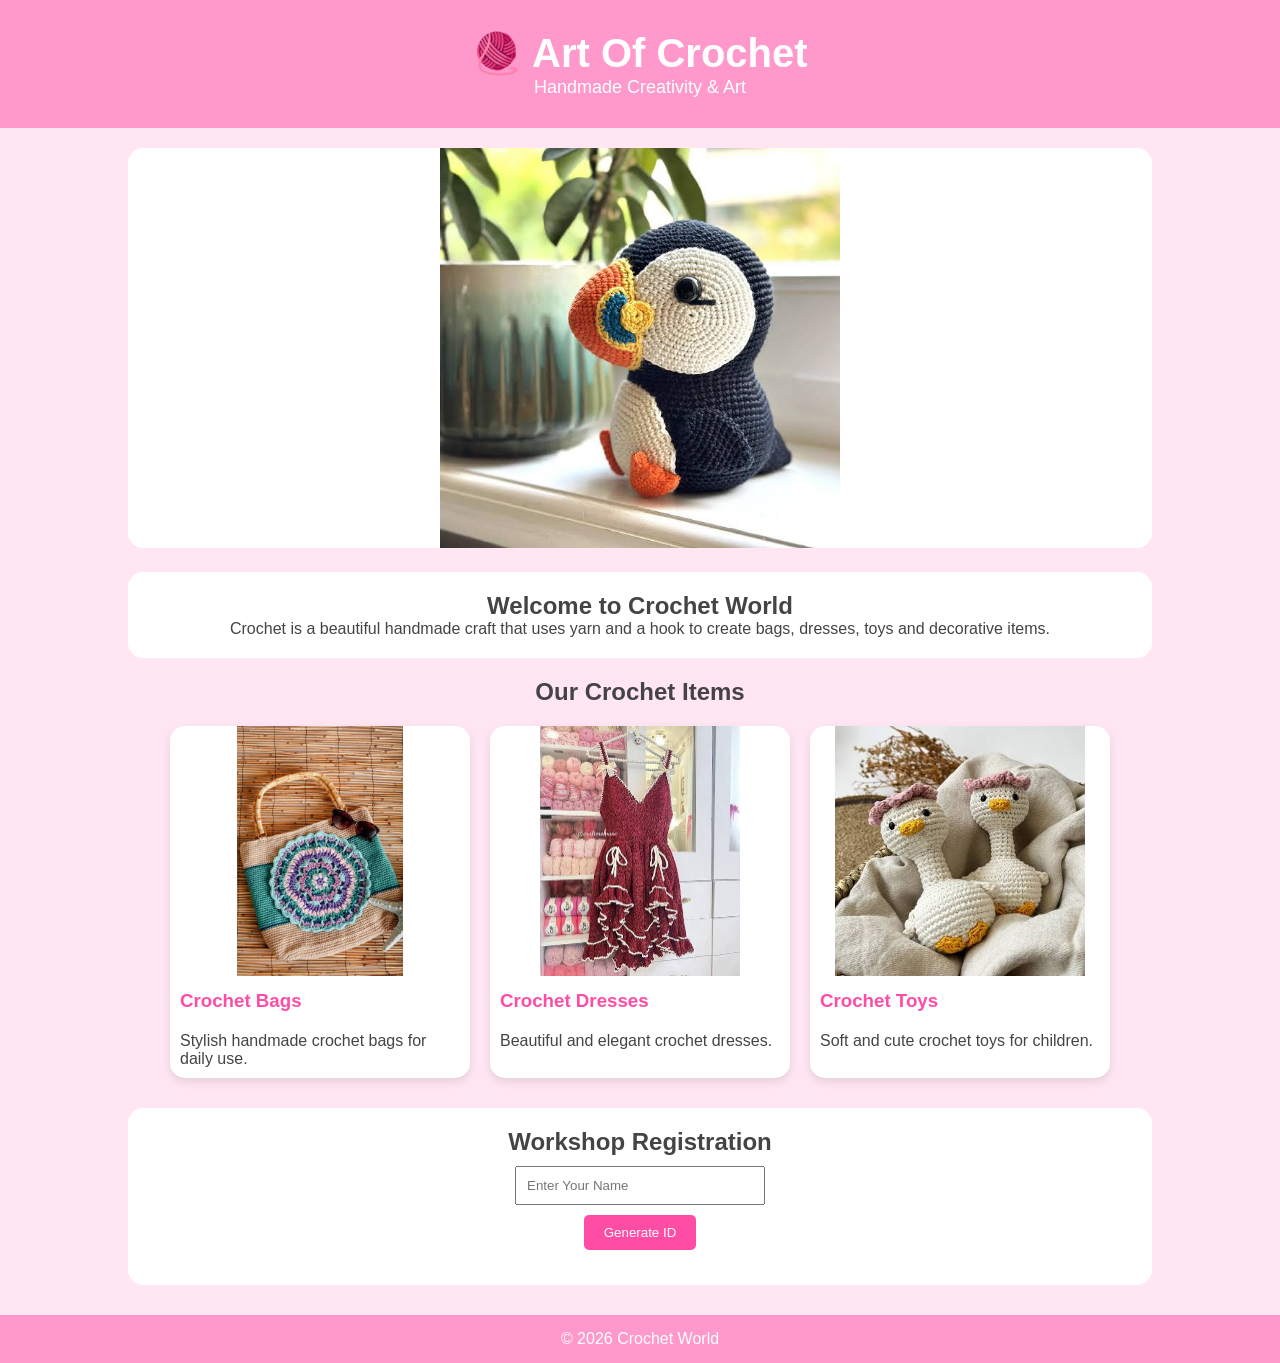
==== index.html @ 99c8f3e8 "Add files via upload" ====
<!DOCTYPE html>
<html lang="en">
<head>
<meta charset="UTF-8">
<meta name="viewport" content="width=device-width, initial-scale=1.0">
<title>Art Of Crochet</title>

<link rel="stylesheet" href="style.css">

</head>

<body>

<header>
    <h1>🧶 Art Of Crochet</h1>
    <p id="welcomeText">Handmade Creativity & Art</p>
</header>

<div class="slider">
    <img id="slide" src="slide1.jpg" alt="Crochet Image">
</div>

<section class="intro">
    <h2>Welcome to Crochet World</h2>
    <p>
        Crochet is a beautiful handmade craft that uses yarn and a hook
        to create bags, dresses, toys and decorative items.
    </p>
</section>

<section>
    <h2 class="title">Our Crochet Items</h2>

    <div class="card-container">

        <div class="card">
            <img src="bag.jpg" alt="Bag">
            <h3>Crochet Bags</h3>
            <p>Stylish handmade crochet bags for daily use.</p>
        </div>

        <div class="card">
            <img src="dress.jpg" alt="Dress">
            <h3>Crochet Dresses</h3>
            <p>Beautiful and elegant crochet dresses.</p>
        </div>

        <div class="card">
            <img src="toy.jpg" alt="Toy">
            <h3>Crochet Toys</h3>
            <p>Soft and cute crochet toys for children.</p>
        </div>

    </div>
</section>

<section class="register">

    <h2>Workshop Registration</h2>

    <input type="text" id="name" placeholder="Enter Your Name">
    <br>

    <button onclick="saveUser()">Generate ID</button>

    <p id="result"></p>

</section>

<footer>
    <p>© 2026 Crochet World</p>
</footer>

<script src="script.js"></script>

</body>
</html>
---- style.css ----
*{
    margin:0;
    padding:0;
    box-sizing:border-box;
}

body{
    font-family:Arial, sans-serif;
    background-color:#ffe6f2;
    color:#444;
}

header{
    background-color:#ff99cc;
    color:white;
    text-align:center;
    padding:30px;
}

header h1{
    font-size:40px;
}

header p{
    font-size:18px;
}

.slider{
    width:80%;
    margin:20px auto;
}

.slider img{
    width:100%;
    height:400px;
    object-fit:contain;
    background:white;
    border-radius:15px;
}

.intro{
    width:80%;
    margin:20px auto;
    background:white;
    padding:20px;
    border-radius:15px;
    text-align:center;
}

.title{
    text-align:center;
    margin-top:20px;
}

.card-container{
    display:flex;
    justify-content:center;
    gap:20px;
    flex-wrap:wrap;
    margin:20px;
}

.card{
    width:300px;
    background:white;
    border-radius:15px;
    overflow:hidden;
    box-shadow:0 4px 10px rgba(0,0,0,0.1);
}

.card img{
    width:100%;
    height:250px;
    object-fit:contain;
    background:white;
}

.card h3{
    color:#ff4da6;
    margin:10px;
}

.card p{
    padding:10px;
}

.register{
    width:80%;
    margin:30px auto;
    background:white;
    padding:20px;
    text-align:center;
    border-radius:15px;
}

.register input{
    padding:10px;
    width:250px;
    margin:10px;
}

button{
    padding:10px 20px;
    background:#ff4da6;
    color:white;
    border:none;
    cursor:pointer;
    border-radius:5px;
}

button:hover{
    background:#e60073;
}

#result{
    margin-top:15px;
    color:#ff4da6;
    font-weight:bold;
}

footer{
    background:#ff99cc;
    color:white;
    text-align:center;
    padding:15px;
    margin-top:30px;
}
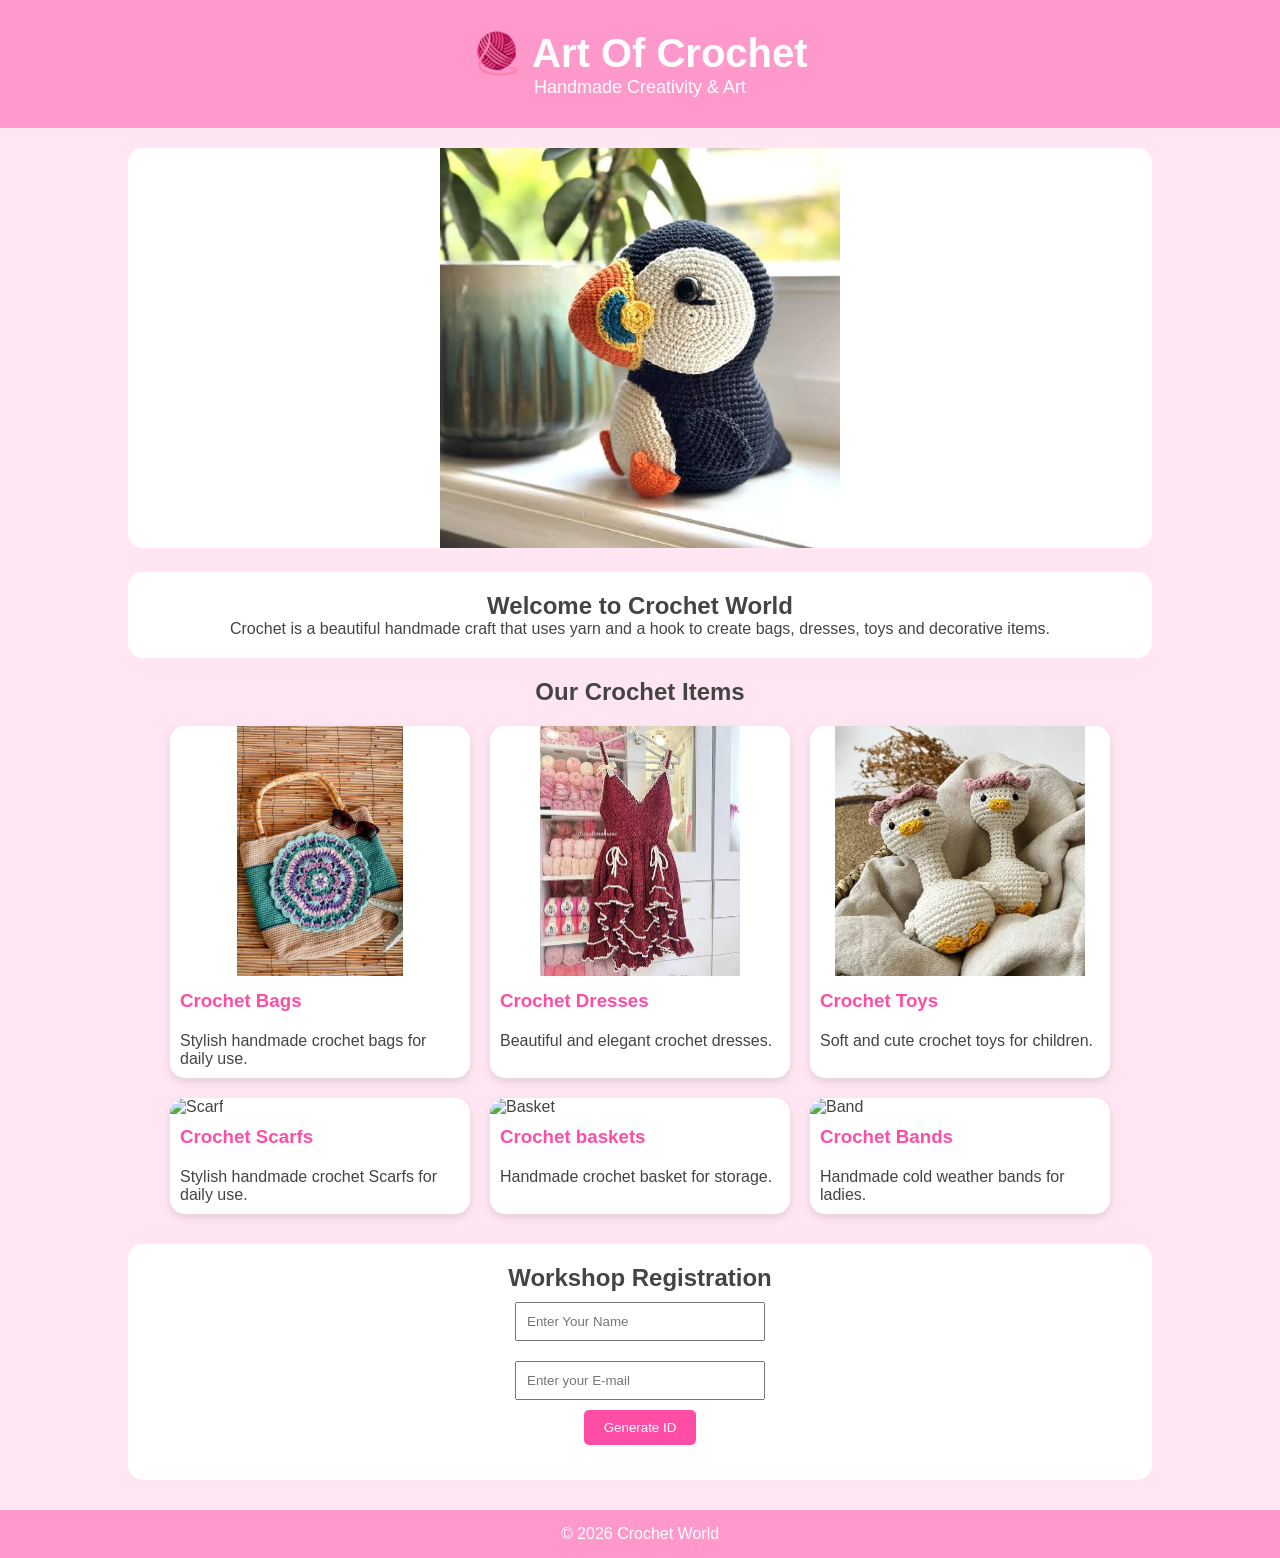
==== commit 9fcbcaa5: "Enhance index.html with new items and registration fields Added new crochet items including scarves," ====
--- a/index.html
+++ b/index.html
@@ -51,7 +51,32 @@
             <p>Soft and cute crochet toys for children.</p>
         </div>
 
+
     </div>
+</section>
+<section>
+    <div class="card-container">
+        <div class="card">
+            <img src="scarf.jpg" alt="Scarf">
+            <h3>Crochet Scarfs</h3>
+            <p>Stylish handmade crochet Scarfs for daily use.</p>
+        </div>
+    
+    
+        <div class="card">
+            <img src="basket.jpg" alt="Basket">
+            <h3>Crochet baskets</h3>
+            <p>Handmade crochet basket for storage.</p>
+        </div>
+    
+    
+        <div class="card">
+            <img src="band.jpg" alt="Band">
+            <h3>Crochet Bands</h3>
+            <p>Handmade cold weather bands for ladies.</p>
+        </div>
+    </div>
+
 </section>
 
 <section class="register">
@@ -59,6 +84,8 @@
     <h2>Workshop Registration</h2>
 
     <input type="text" id="name" placeholder="Enter Your Name">
+    <br>
+    <input type="text" id="email" placeholder="Enter your E-mail">
     <br>
 
     <button onclick="saveUser()">Generate ID</button>
@@ -74,4 +101,4 @@
 <script src="script.js"></script>
 
 </body>
-</html>+</html>
